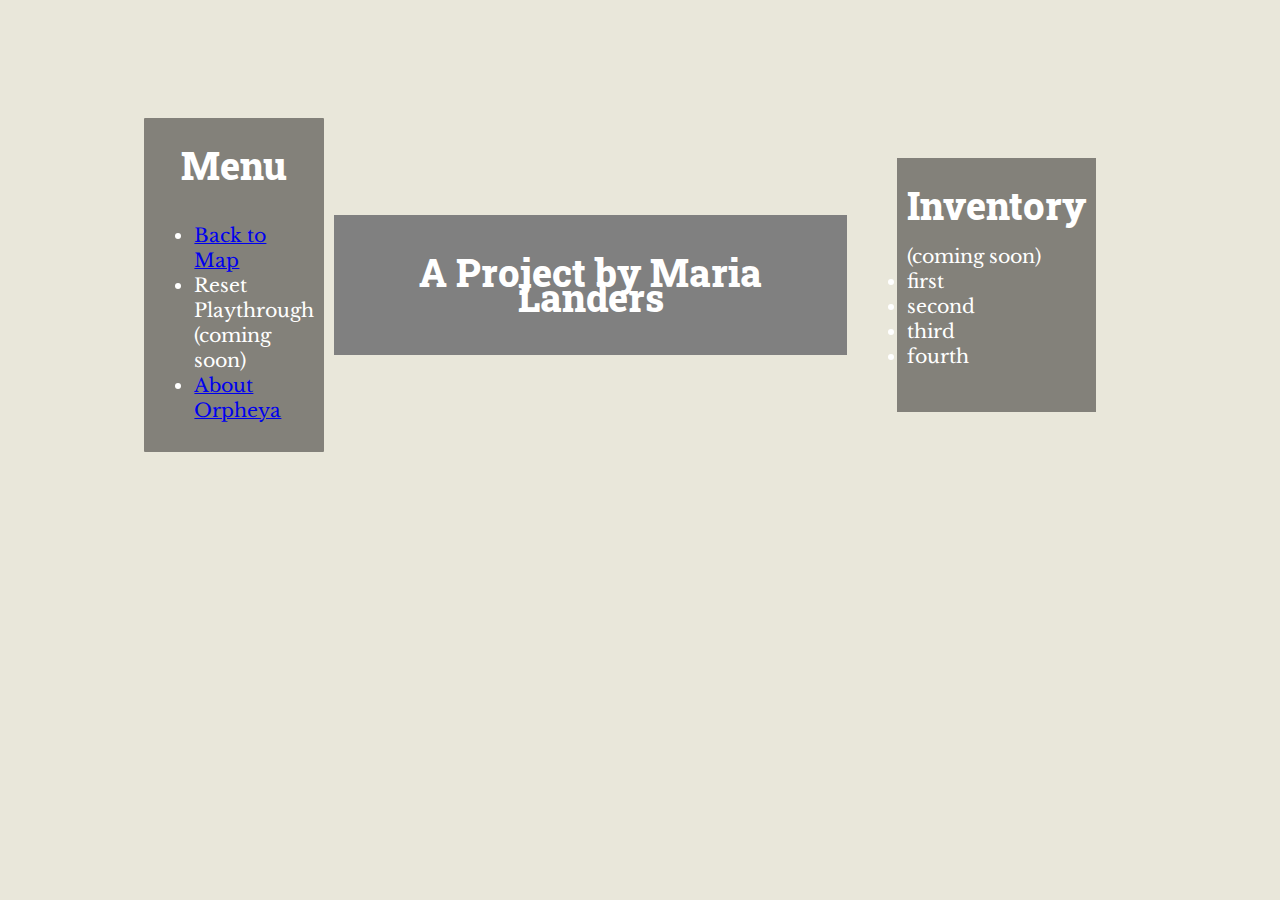
==== about.html @ d2825aea "final touches of part one" ====
<!DOCTYPE html>
<html>
  <meta charset="UTF-8" />
  <meta http-equiv="X-UA-Compatible" content="IE=edge" />
  <meta name="viewport" content="width=device-width, initial-scale=1.0" />
<link rel="stylesheet" href="https://www.w3schools.com/w3css/3/w3.css">
<body>
<style>

</style>
  <head>
    <meta charset="utf-8">
    <meta name="viewport" content="width=device-width">
    <title>repl.it</title>
    <link href="style.css" rel="stylesheet" type="text/css" />
  </head>
  <body>
    <body class="aboutpage">
  <main>
    <section class="three-col">
      <aside>
    <h1>Menu </h1>
          <ul>
  <li><a href="index.html" >Back to Map</a>
</li>
  <li>Reset Playthrough <br>(coming soon)
</li>
  <li><a href="about.html" >About Orpheya</a>
</li>
      </aside>
      <article>
        
    <h1>
        A Project by Maria Landers
        

    </h1>

      </article>
      <div class="inventory">
          <h1>Inventory</h1>
          (coming soon)
          <li>first</li>
          <li>second</li>
          <li>third</li>
          <li>fourth</li>

      </div>
    </section>
  </main>
  <script src="https://code.jquery.com/jquery-3.6.0.min.js" integrity="sha256-/xUj+3OJU5yExlq6GSYGSHk7tPXikynS7ogEvDej/m4=" crossorigin="anonymous"></script>
    <script src="field.js"></script>
</body>
</html>
---- style.css ----
@import url('https://fonts.googleapis.com/css2?family=Libre+Baskerville&family=Roboto+Slab:wght@200;800&display=swap');

main {
    width: 80%;
    margin:auto;
    border-radius: 12px;
    padding: 100px 0px 0px 0px;
    flex:100%;
  }
.aboutpage main{
    background-image: url('images/map.png');
    background-repeat: no-repeat;
    background-attachment: fixed;
    background-size: cover;
  }
.aboutpage article {
  background-color: grey;
  color: white;
  flex: 80%;
  padding: 20px;
  margin: auto;
  position:relative;

}
body {
  background: #E9E7DA;
  font-family: 'Libre Baskerville', serif;
  font-style: normal;
  font-weight: 400;
  font-size: 19px;
  line-height: 25px;
  color: #000000;
}
.death {
  margin: 0vw 5vw 0vw 5vw;
}
.deathbutton {
  text-align: center;
  display: inline-block;
  background-color: rgb(122, 12, 0);
    color: white;
    text-decoration:none;
margin-top: 5vw;
    border-radius: 12px;
    padding: 10px;
    border: 1px solid white;
}
.storybody{
  border: 8px solid white;
  margin: 12px;
  padding-left: 60px;
  padding-right: 60px;
  display: inline-block;

}
h1{
  text-align: center;
  font-family: 'Roboto Slab', serif;
  font-weight: 800;
}
.three-col { 
    display: flex;
    flex-direction: row;
    margin: auto ;

}
.three-col aside {
  background: rgba(0, 0, 0, 0.44);
  flex: 10%;
  color: white;
  border-radius: 1px;
  margin: 10px;
  padding: 10px;
 display:flex;
 flex-direction: column;
}

.three-col article { 
  flex: 80%;
  position: relative;
}


.inventory{
  flex: auto;
  background: rgba(0, 0, 0, 0.44);
  color: white;
  flex:auto;
  flex-direction:column;
  margin: 50px;
  padding: 10px;
  position:relative;
  float: right;
}

.pageimg{
width: 100%;
}

  
section#mapland {
    width: 3000px;
    height: 3000px;
    margin: auto;
    overflow: scroll;
    position: relative;
  }
#map {
    width: 100%;
    cursor: move;
    position: absolute;
  }
  
#center {
    position: absolute;
    left: 10px;
    top: 10px;
    width: 100px;
    height: 100px;
    
  }
  #mapbuttonmountain{
    width:27vw;
}
  #mapbuttonforest{
      width:23vw;
  }
  #mapbuttonsea{
      width:20vw;
  }
 #mapbuttonfield{
        width:29vw;
  }
  .field:hover {
    -ms-transform: scale(1.2); /* IE 9 */
    -webkit-transform: scale(1.2); /* Safari 3-8 */
    transform: scale(1.2); 
     }
.field {
    display: flex;
    position: absolute;
    top: 19%;
    left: 15%;
    
  }
  .forest:hover {
    -ms-transform: scale(1.2); /* IE 9 */
    -webkit-transform: scale(1.2); /* Safari 3-8 */
    transform: scale(1.2); 
     }
  .forest {
    display:flex;
    position:absolute;
    top: 56%;
    left: 9%;
  }
  .mountain:hover {
    -ms-transform: scale(1.2); /* IE 9 */
    -webkit-transform: scale(1.2); /* Safari 3-8 */
    transform: scale(1.2); 
     }
  .mountain {
    display: flex;
    position: absolute;
    top: 10%;
    left: 57%;
    
  }
  .sea:hover {
    -ms-transform: scale(1.2); /* IE 9 */
    -webkit-transform: scale(1.2); /* Safari 3-8 */
    transform: scale(1.2); 
     }
  .sea {
    display: flex;
    position: absolute;
    top: 69%;
    left: 60%;
   
  }

a {
    z-index: 2;
  }



  br {
    margin-bottom: 10px;
  }


  
  .button {
    display:grid;
    background-color: grey;
    text-align: center;
    font-family: 'Roboto Slab', serif;
    color: white;
    text-decoration: none;
    margin: 20px;
    border-radius: 12px;
    padding: 10px;
    border: 1px solid black;
    
  }
  .button:hover {
    text-align: center;
    background-color: darkcyan;
    color: aquamarine;
    text-decoration: none;
    border: 1px solid aquamarine;
  }


  div div:not(.one) {
    display: none;
  }
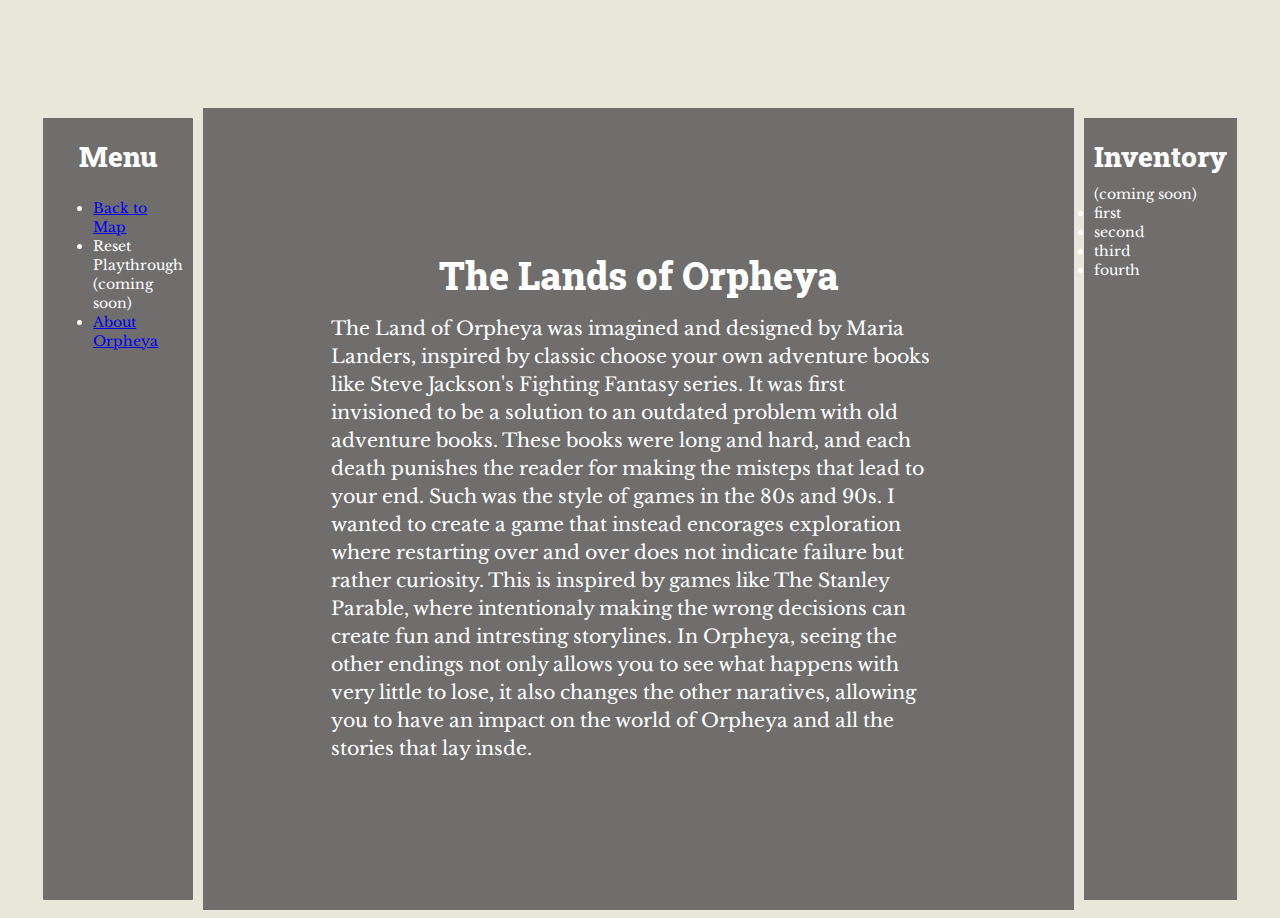
==== commit 96ea1d52: "in class" ====
--- a/about.html
+++ b/about.html
@@ -31,10 +31,13 @@
       <article>
         
     <h1>
-        A Project by Maria Landers
-        
+        The Lands of Orpheya</h1>
+      <p>
+The Land of Orpheya was imagined and designed by Maria Landers, inspired by classic choose your own adventure books like Steve Jackson's Fighting Fantasy series. It was first invisioned to be a solution to an outdated problem with old adventure books. These books were long and hard, and each death punishes the reader for making the misteps that lead to your end. Such was the style of games in the 80s and 90s. I wanted to create a game that instead encorages exploration where restarting over and over does not indicate failure but rather curiosity. This is inspired by games like The Stanley Parable, where intentionaly making the wrong decisions can create fun and intresting storylines. In Orpheya, seeing the other endings not only allows you to see what happens with very little to lose, it also changes the other naratives, allowing you to have an impact on the world of Orpheya and all the stories that lay insde. 
 
-    </h1>
+      </p>
+
+    
 
       </article>
       <div class="inventory">
--- a/style.css
+++ b/style.css
@@ -1,7 +1,7 @@
 @import url('https://fonts.googleapis.com/css2?family=Libre+Baskerville&family=Roboto+Slab:wght@200;800&display=swap');
 
 main {
-    width: 80%;
+    width: 96%;
     margin:auto;
     border-radius: 12px;
     padding: 100px 0px 0px 0px;
@@ -14,10 +14,10 @@
     background-size: cover;
   }
 .aboutpage article {
-  background-color: grey;
+  background: rgba(80, 80, 80, 0.799);;
   color: white;
   flex: 80%;
-  padding: 20px;
+  padding: 10vw;
   margin: auto;
   position:relative;
 
@@ -28,7 +28,7 @@
   font-style: normal;
   font-weight: 400;
   font-size: 19px;
-  line-height: 25px;
+  line-height: 28px;
   color: #000000;
 }
 .death {
@@ -48,8 +48,9 @@
 .storybody{
   border: 8px solid white;
   margin: 12px;
-  padding-left: 60px;
-  padding-right: 60px;
+  padding-left: 5vw;
+  padding-right: 5vw;
+  padding-bottom: 5vw;
   display: inline-block;
 
 }
@@ -65,14 +66,16 @@
 
 }
 .three-col aside {
-  background: rgba(0, 0, 0, 0.44);
-  flex: 10%;
+  background: rgba(80, 80, 80, 0.799);
+  flex: 8%;
   color: white;
   border-radius: 1px;
   margin: 10px;
   padding: 10px;
  display:flex;
  flex-direction: column;
+ font-size: 14px;
+  line-height: 19px;
 }
 
 .three-col article { 
@@ -82,15 +85,18 @@
 
 
 .inventory{
-  flex: auto;
-  background: rgba(0, 0, 0, 0.44);
+  flex: 8%;
+  background: rgba(80, 80, 80, 0.799);
   color: white;
   flex:auto;
   flex-direction:column;
-  margin: 50px;
+  margin: 10px;
   padding: 10px;
   position:relative;
   float: right;
+  font-size: 14px;
+  line-height: 19px;
+
 }
 
 .pageimg{
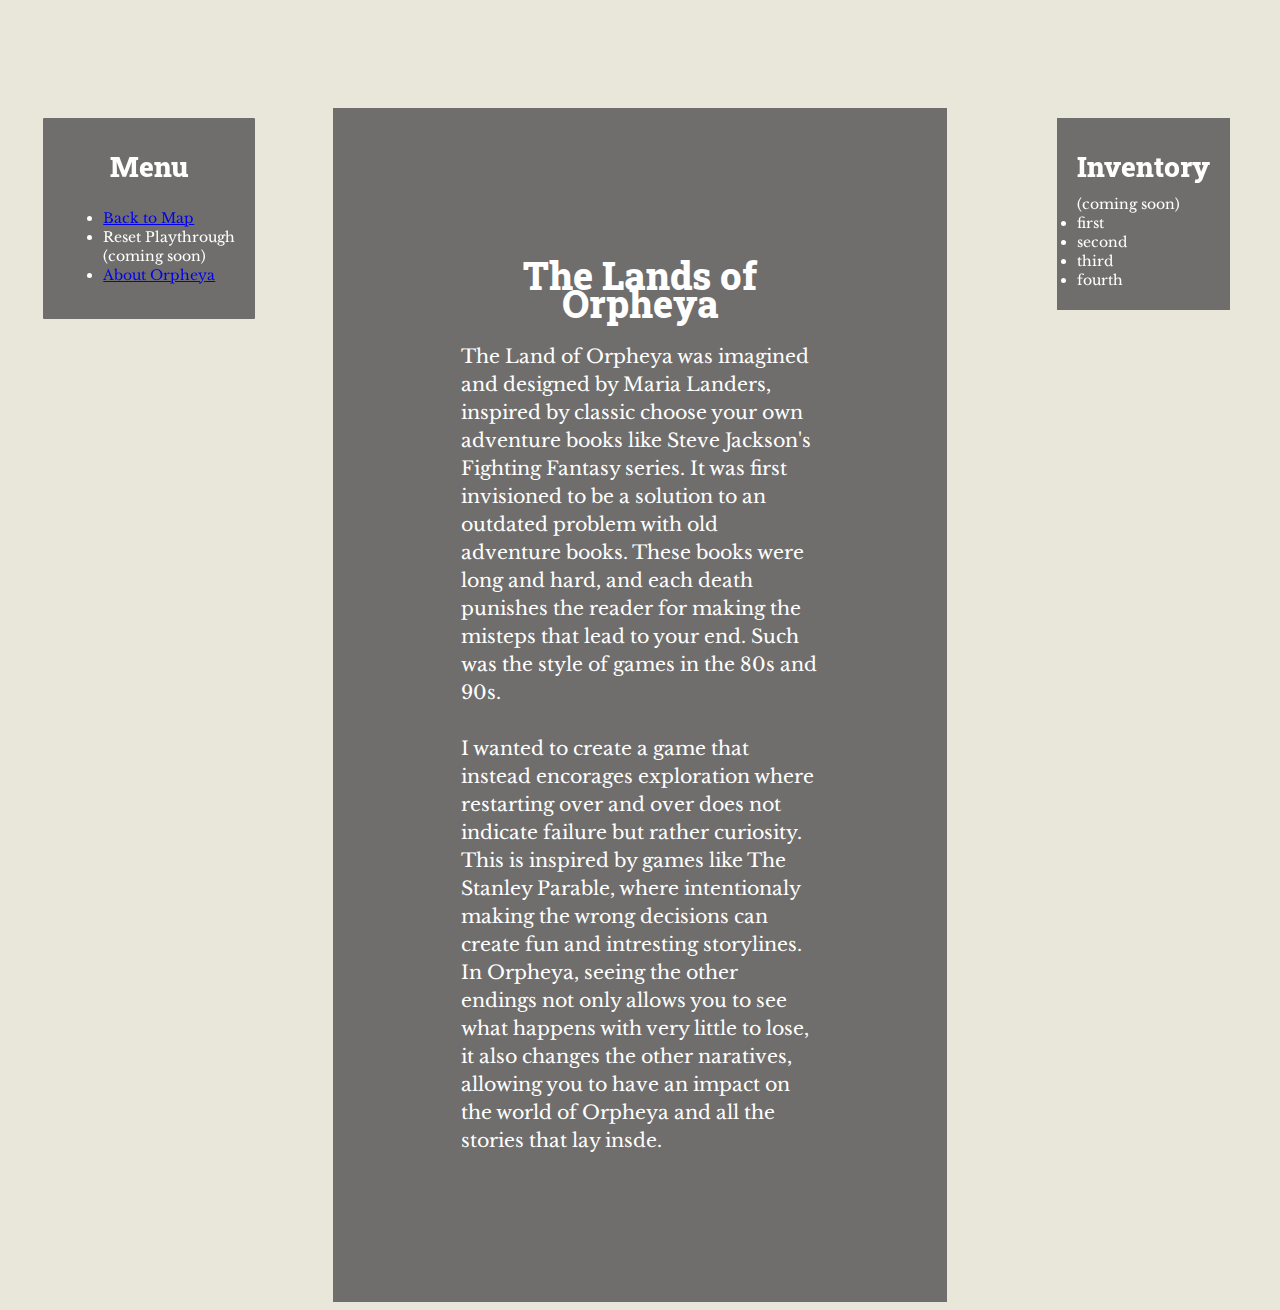
==== commit 40970c19: "Update about.html" ====
--- a/about.html
+++ b/about.html
@@ -33,7 +33,7 @@
     <h1>
         The Lands of Orpheya</h1>
       <p>
-The Land of Orpheya was imagined and designed by Maria Landers, inspired by classic choose your own adventure books like Steve Jackson's Fighting Fantasy series. It was first invisioned to be a solution to an outdated problem with old adventure books. These books were long and hard, and each death punishes the reader for making the misteps that lead to your end. Such was the style of games in the 80s and 90s. I wanted to create a game that instead encorages exploration where restarting over and over does not indicate failure but rather curiosity. This is inspired by games like The Stanley Parable, where intentionaly making the wrong decisions can create fun and intresting storylines. In Orpheya, seeing the other endings not only allows you to see what happens with very little to lose, it also changes the other naratives, allowing you to have an impact on the world of Orpheya and all the stories that lay insde. 
+The Land of Orpheya was imagined and designed by Maria Landers, inspired by classic choose your own adventure books like Steve Jackson's Fighting Fantasy series. It was first invisioned to be a solution to an outdated problem with old adventure books. These books were long and hard, and each death punishes the reader for making the misteps that lead to your end. Such was the style of games in the 80s and 90s.<br><br> I wanted to create a game that instead encorages exploration where restarting over and over does not indicate failure but rather curiosity. This is inspired by games like The Stanley Parable, where intentionaly making the wrong decisions can create fun and intresting storylines. In Orpheya, seeing the other endings not only allows you to see what happens with very little to lose, it also changes the other naratives, allowing you to have an impact on the world of Orpheya and all the stories that lay insde. 
 
       </p>
 
--- a/style.css
+++ b/style.css
@@ -40,7 +40,7 @@
   background-color: rgb(122, 12, 0);
     color: white;
     text-decoration:none;
-margin-top: 5vw;
+    margin-top: 5vw;
     border-radius: 12px;
     padding: 10px;
     border: 1px solid white;
@@ -59,6 +59,11 @@
   font-family: 'Roboto Slab', serif;
   font-weight: 800;
 }
+h2{
+  font-family: 'Roboto Slab', serif;
+  font-weight: 200;
+  font-size: 19px;
+}
 .three-col { 
     display: flex;
     flex-direction: row;
@@ -67,20 +72,24 @@
 }
 .three-col aside {
   background: rgba(80, 80, 80, 0.799);
-  flex: 8%;
+  flex: 15%;
   color: white;
   border-radius: 1px;
   margin: 10px;
-  padding: 10px;
+  padding: 20px;
  display:flex;
  flex-direction: column;
  font-size: 14px;
   line-height: 19px;
+  position: fixed;
 }
 
 .three-col article { 
   flex: 80%;
   position: relative;
+  width: 800px;
+  margin-left: 300px;
+  margin-right: 300px;
 }
 
 
@@ -91,12 +100,13 @@
   flex:auto;
   flex-direction:column;
   margin: 10px;
-  padding: 10px;
+  padding: 20px;
   position:relative;
   float: right;
   font-size: 14px;
   line-height: 19px;
-
+  position: fixed;
+  margin-left: 80vw;
 }
 
 .pageimg{
@@ -119,11 +129,11 @@
   
 #center {
     position: absolute;
-    left: 10px;
-    top: 10px;
+    left: 30vw;
+    top: 30vw;
     width: 100px;
     height: 100px;
-    
+    border: 1px solid red;
   }
   #mapbuttonmountain{
     width:27vw;
@@ -144,7 +154,7 @@
      }
 .field {
     display: flex;
-    position: absolute;
+    position:absolute;
     top: 19%;
     left: 15%;
     
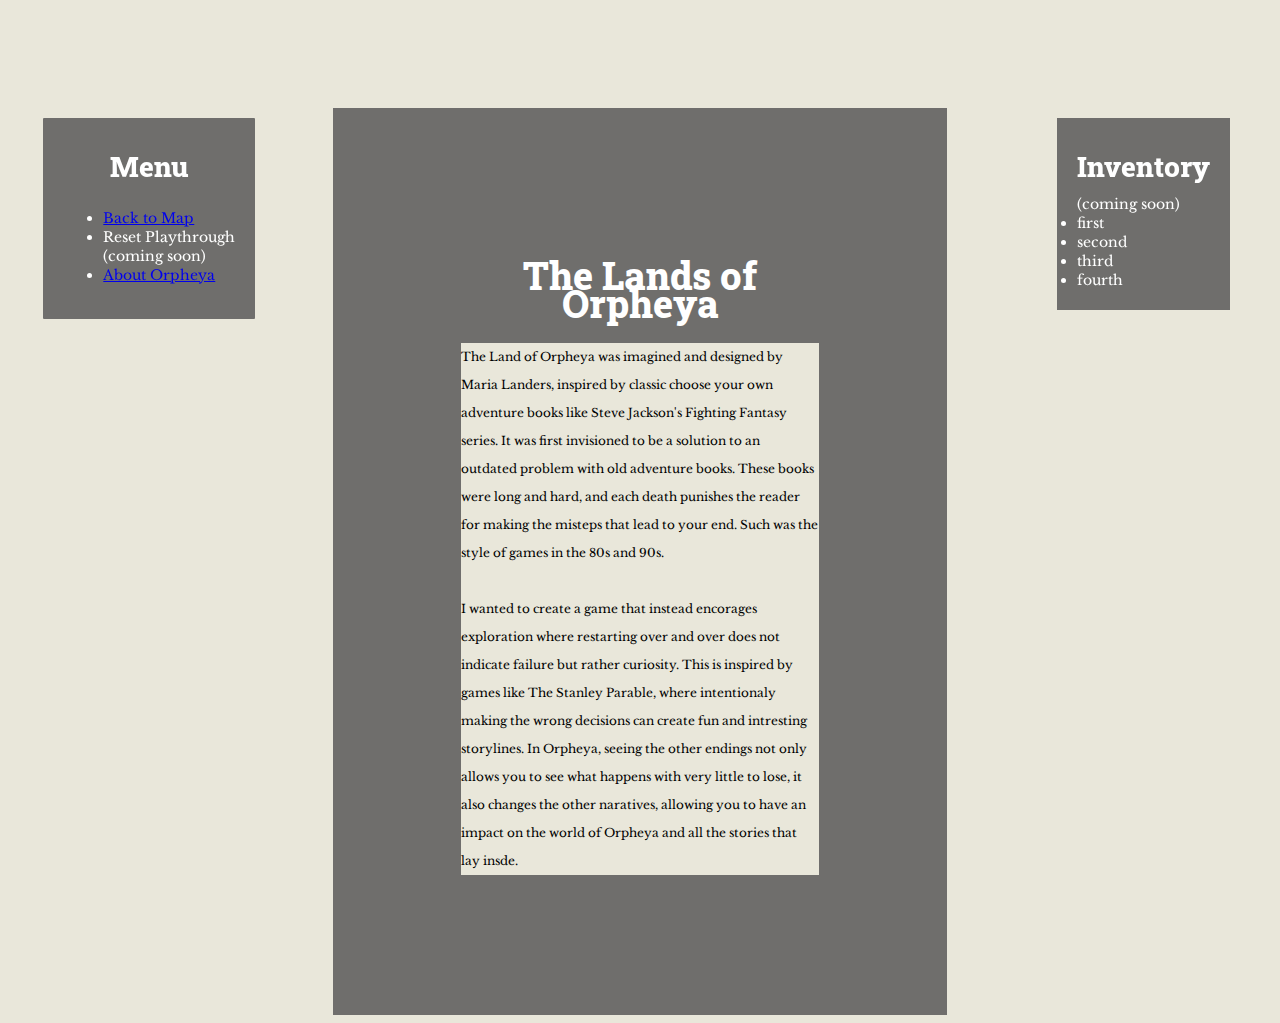
==== commit 7ea524e5: "l" ====
--- a/about.html
+++ b/about.html
@@ -32,7 +32,8 @@
         
     <h1>
         The Lands of Orpheya</h1>
-      <p>
+
+      <p class="abouttype">
 The Land of Orpheya was imagined and designed by Maria Landers, inspired by classic choose your own adventure books like Steve Jackson's Fighting Fantasy series. It was first invisioned to be a solution to an outdated problem with old adventure books. These books were long and hard, and each death punishes the reader for making the misteps that lead to your end. Such was the style of games in the 80s and 90s.<br><br> I wanted to create a game that instead encorages exploration where restarting over and over does not indicate failure but rather curiosity. This is inspired by games like The Stanley Parable, where intentionaly making the wrong decisions can create fun and intresting storylines. In Orpheya, seeing the other endings not only allows you to see what happens with very little to lose, it also changes the other naratives, allowing you to have an impact on the world of Orpheya and all the stories that lay insde. 
 
       </p>
--- a/style.css
+++ b/style.css
@@ -22,6 +22,16 @@
   position:relative;
 
 }
+.abouttype {
+  background: #E9E7DA;
+  font-family: 'Libre Baskerville', serif;
+  font-style: normal;
+  font-weight: 400;
+  font-size: 12px;
+  line-height: 28px;
+  color: #000000;
+}
+
 body {
   background: #E9E7DA;
   font-family: 'Libre Baskerville', serif;
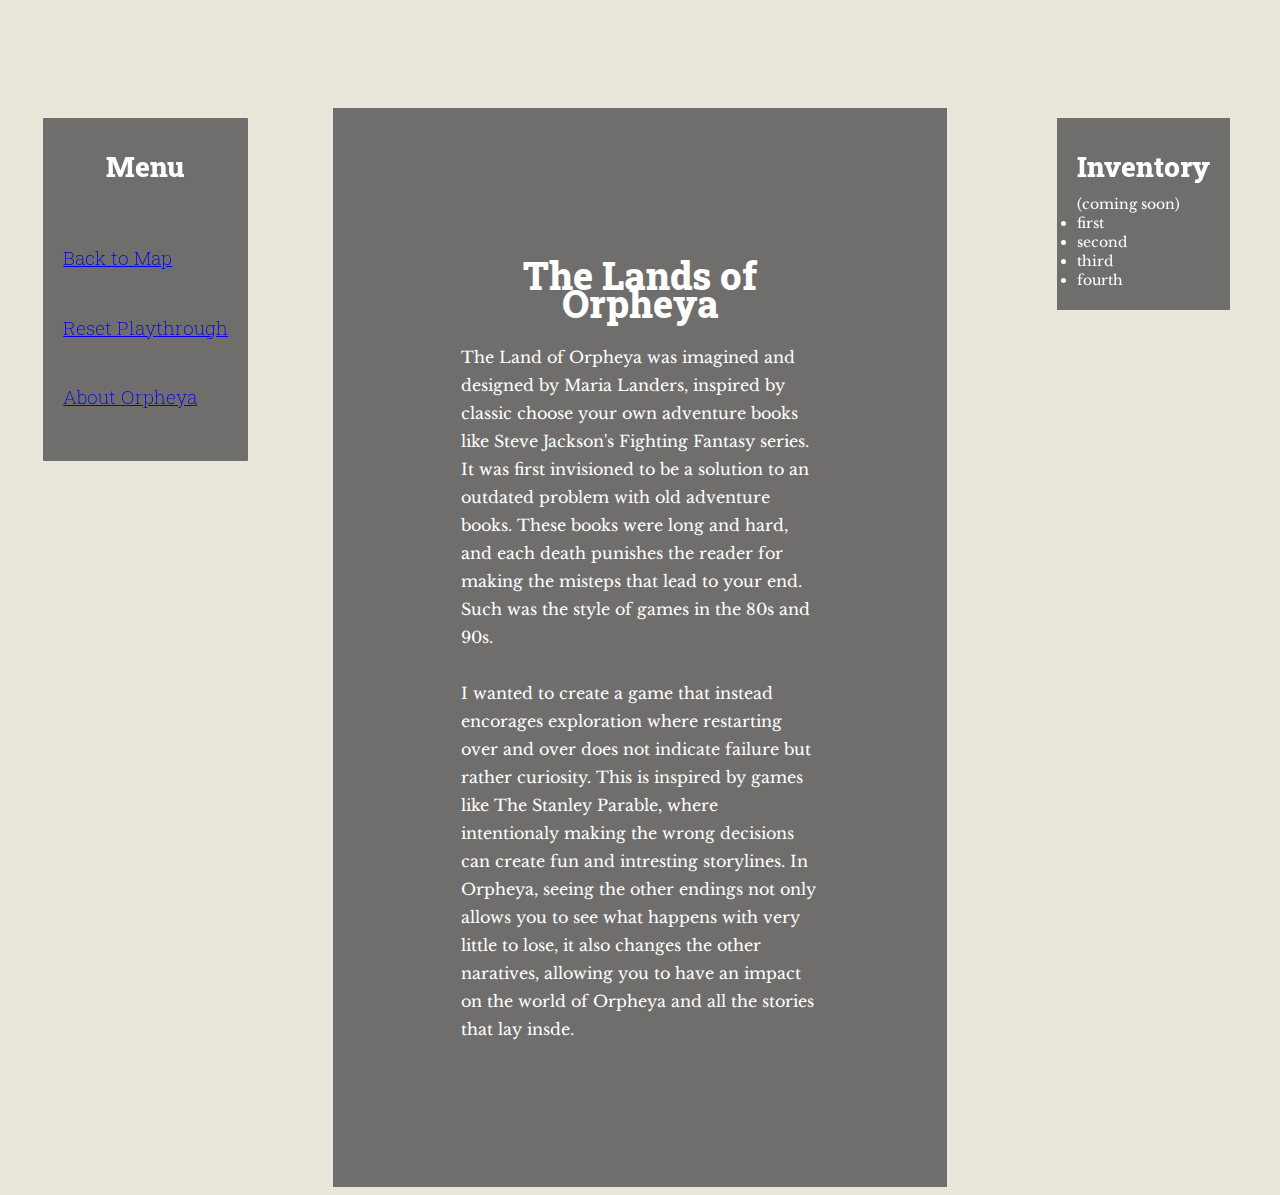
==== commit e870bb59: "p" ====
--- a/about.html
+++ b/about.html
@@ -19,15 +19,15 @@
   <main>
     <section class="three-col">
       <aside>
-    <h1>Menu </h1>
-          <ul>
-  <li><a href="index.html" >Back to Map</a>
-</li>
-  <li>Reset Playthrough <br>(coming soon)
-</li>
-  <li><a href="about.html" >About Orpheya</a>
-</li>
-      </aside>
+        <h1>Menu </h1>
+         <br><br>
+      <a href="map.html" ><h2>Back to Map</h2></a><br>
+    
+      <h2><a href="index.html" onclick="localStorage.clear()">Reset Playthrough</a></h2><br>
+    
+      <h2><a href="about.html" >About Orpheya</a></h2><br>
+    
+          </aside>
       <article>
         
     <h1>
--- a/style.css
+++ b/style.css
@@ -1,39 +1,57 @@
 @import url('https://fonts.googleapis.com/css2?family=Libre+Baskerville&family=Roboto+Slab:wght@200;800&display=swap');
 
 main {
-    width: 96%;
-    margin:auto;
-    border-radius: 12px;
-    padding: 100px 0px 0px 0px;
-    flex:100%;
-  }
-.aboutpage main{
-    background-image: url('images/map.png');
-    background-repeat: no-repeat;
-    background-attachment: fixed;
-    background-size: cover;
-  }
+  width: 96%;
+  margin: auto;
+  border-radius: 12px;
+  padding: 100px 0px 0px 0px;
+  flex: 100%;
+}
+.enterbutton {
+  position: sticky;
+  margin-top: 5vw;
+  border-radius: 12px;
+  padding: 20px;
+  margin-left: 43%;
+  text-align: center;
+  background-color: #008b8b;
+  color: aquamarine;
+  text-decoration: none;
+  border: 1px solid aquamarine;
+  font-size: 20px;
+}
+.landing {
+  background-image: url('images/landingimg.png');
+  background-repeat: no-repeat;
+  background-attachment: fixed;
+  background-size: cover;
+}
+.aboutpage main {
+  background-image: url('images/map.png');
+  background-repeat: no-repeat;
+  background-attachment: fixed;
+  background-size: cover;
+}
 .aboutpage article {
-  background: rgba(80, 80, 80, 0.799);;
+  background: rgba(80, 80, 80, 0.799);
   color: white;
   flex: 80%;
   padding: 10vw;
   margin: auto;
-  position:relative;
-
+  position: relative;
 }
 .abouttype {
-  background: #E9E7DA;
+  
   font-family: 'Libre Baskerville', serif;
   font-style: normal;
   font-weight: 400;
-  font-size: 12px;
+  font-size: 16px;
   line-height: 28px;
-  color: #000000;
+  color: solid white;
 }
 
 body {
-  background: #E9E7DA;
+  background: #e9e7da;
   font-family: 'Libre Baskerville', serif;
   font-style: normal;
   font-weight: 400;
@@ -48,37 +66,36 @@
   text-align: center;
   display: inline-block;
   background-color: rgb(122, 12, 0);
-    color: white;
-    text-decoration:none;
-    margin-top: 5vw;
-    border-radius: 12px;
-    padding: 10px;
-    border: 1px solid white;
-}
-.storybody{
+  color: white;
+  text-decoration: none;
+  margin-top: 5vw;
+  border-radius: 12px;
+  padding: 10px;
+  border: 1px solid white;
+}
+
+.storybody {
   border: 8px solid white;
   margin: 12px;
   padding-left: 5vw;
   padding-right: 5vw;
   padding-bottom: 5vw;
   display: inline-block;
-
-}
-h1{
+}
+h1 {
   text-align: center;
   font-family: 'Roboto Slab', serif;
   font-weight: 800;
 }
-h2{
+h2 {
   font-family: 'Roboto Slab', serif;
   font-weight: 200;
   font-size: 19px;
 }
-.three-col { 
-    display: flex;
-    flex-direction: row;
-    margin: auto ;
-
+.three-col {
+  display: flex;
+  flex-direction: row;
+  margin: auto;
 }
 .three-col aside {
   background: rgba(80, 80, 80, 0.799);
@@ -87,14 +104,14 @@
   border-radius: 1px;
   margin: 10px;
   padding: 20px;
- display:flex;
- flex-direction: column;
- font-size: 14px;
+  display: flex;
+  flex-direction: column;
+  font-size: 14px;
   line-height: 19px;
   position: fixed;
 }
 
-.three-col article { 
+.three-col article {
   flex: 80%;
   position: relative;
   width: 800px;
@@ -102,143 +119,204 @@
   margin-right: 300px;
 }
 
-
-.inventory{
+.inventory {
   flex: 8%;
   background: rgba(80, 80, 80, 0.799);
   color: white;
-  flex:auto;
-  flex-direction:column;
+  flex: auto;
+  flex-direction: column;
   margin: 10px;
   padding: 20px;
-  position:relative;
+  position: relative;
   float: right;
   font-size: 14px;
   line-height: 19px;
   position: fixed;
   margin-left: 80vw;
-}
-
-.pageimg{
-width: 100%;
-}
-
   
+}
+.invfield{
+  margin:5px;
+  border: solid white; 
+  flex: 20%;
+  width: 100px;
+ 
+}
+.invforest{
+  margin:5px;
+  border: solid white; 
+  flex: 20%;
+  width: 100px;
+  display:none;
+}
+.invmountain{
+  margin:5px;
+  border: solid white; 
+  flex: 20%;
+  width: 100px;
+  display:none;
+}
+.invsea{
+  margin:5px;
+  border: solid white; 
+  width: auto;
+  height: auto;
+  width: 100px;
+  display:none;
+}
+
+.pageimg {
+  width: 100%;
+}
+
+#mapdiv {
+  width: 3000px;
+  height: 3000px;
+  cursor: move;
+  position: absolute;
+  transform: translateX(-20%) translateY(-35%);
+  top: 0;
+  left: 0;
+}
 section#mapland {
-    width: 3000px;
-    height: 3000px;
-    margin: auto;
-    overflow: scroll;
-    position: relative;
-  }
+  position: absolute;
+
+  width: 3000px;
+  height: 3000px;
+  max-width: 3000px;
+  max-height: 3000px;
+  margin: auto;
+  /* overflow: scroll; */
+  position: relative;
+  cursor: move;
+  /* left: -620px; */
+  /* top: 920px; */
+}
 #map {
-    width: 100%;
-    cursor: move;
-    position: absolute;
-  }
-  
+  width: 98%;
+  position: absolute;
+  z-index: -1;
+  top: 0;
+  left: 0;
+}
+
 #center {
-    position: absolute;
-    left: 30vw;
-    top: 30vw;
-    width: 100px;
-    height: 100px;
-    border: 1px solid red;
-  }
-  #mapbuttonmountain{
-    width:27vw;
-}
-  #mapbuttonforest{
-      width:23vw;
-  }
-  #mapbuttonsea{
-      width:20vw;
-  }
- #mapbuttonfield{
-        width:29vw;
-  }
-  .field:hover {
-    -ms-transform: scale(1.2); /* IE 9 */
-    -webkit-transform: scale(1.2); /* Safari 3-8 */
-    transform: scale(1.2); 
-     }
+  position: absolute;
+  left: 1420px;
+  top: 1420px;
+  width: 100px;
+  height: 100px;
+  z-index: 2000;
+}
+#mapbuttonmountain {
+  width: 27vw;
+}
+#mapbuttonforest {
+  width: 23vw;
+}
+#mapbuttonsea {
+  width: 20vw;
+}
+#mapbuttonfield {
+  width: 29vw;
+}
+#mapclickdrag {
+  width: 45vw;
+}
+.field:hover {
+  -ms-transform: scale(1.2); /* IE 9 */
+  -webkit-transform: scale(1.2); /* Safari 3-8 */
+  transform: scale(1.2);
+}
 .field {
-    display: flex;
-    position:absolute;
-    top: 19%;
-    left: 15%;
-    
-  }
-  .forest:hover {
-    -ms-transform: scale(1.2); /* IE 9 */
-    -webkit-transform: scale(1.2); /* Safari 3-8 */
-    transform: scale(1.2); 
-     }
-  .forest {
-    display:flex;
-    position:absolute;
-    top: 56%;
-    left: 9%;
-  }
-  .mountain:hover {
-    -ms-transform: scale(1.2); /* IE 9 */
-    -webkit-transform: scale(1.2); /* Safari 3-8 */
-    transform: scale(1.2); 
-     }
-  .mountain {
-    display: flex;
-    position: absolute;
-    top: 10%;
-    left: 57%;
-    
-  }
-  .sea:hover {
-    -ms-transform: scale(1.2); /* IE 9 */
-    -webkit-transform: scale(1.2); /* Safari 3-8 */
-    transform: scale(1.2); 
-     }
-  .sea {
-    display: flex;
-    position: absolute;
-    top: 69%;
-    left: 60%;
-   
-  }
+  display: flex;
+  position: absolute;
+  top: 19%;
+  left: 15%;
+  filter: drop-shadow(18px 22px 14px rgba(0, 0, 0, 0.25));
+}
+.clickdrag {
+  position: absolute;
+  top: 40.5%;
+  left: 37.5%;
+  /* position: absolute;
+  left: 1200px;
+  top: 1250px;
+  filter: drop-shadow(18px 22px 14px rgba(0, 0, 0, 0.25)); */
+}
+#left-scroller {
+  position: absolute;
+  top: 43%;
+  left: 22%;
+}
+
+.forest:hover {
+  -ms-transform: scale(1.2); /* IE 9 */
+  -webkit-transform: scale(1.2); /* Safari 3-8 */
+  transform: scale(1.2);
+}
+.forest {
+  display: flex;
+  position: absolute;
+  top: 56%;
+  left: 9%;
+  filter: drop-shadow(18px 22px 14px rgba(0, 0, 0, 0.25));
+}
+.mountain:hover {
+  -ms-transform: scale(1.2); /* IE 9 */
+  -webkit-transform: scale(1.2); /* Safari 3-8 */
+  transform: scale(1.2);
+}
+.mountain {
+  display: flex;
+  position: absolute;
+  top: 10%;
+  left: 57%;
+  filter: drop-shadow(18px 22px 14px rgba(0, 0, 0, 0.25));
+}
+.sea:hover {
+  -ms-transform: scale(1.2); /* IE 9 */
+  -webkit-transform: scale(1.2); /* Safari 3-8 */
+  transform: scale(1.2);
+}
+.sea {
+  display: flex;
+  position: absolute;
+  top: 69%;
+  left: 60%;
+
+  filter: drop-shadow(18px 22px 14px rgba(0, 0, 0, 0.25));
+}
 
 a {
-    z-index: 2;
-  }
-
-
-
-  br {
-    margin-bottom: 10px;
-  }
-
-
-  
-  .button {
-    display:grid;
-    background-color: grey;
-    text-align: center;
-    font-family: 'Roboto Slab', serif;
-    color: white;
-    text-decoration: none;
-    margin: 20px;
-    border-radius: 12px;
-    padding: 10px;
-    border: 1px solid black;
-    
-  }
-  .button:hover {
-    text-align: center;
-    background-color: darkcyan;
-    color: aquamarine;
-    text-decoration: none;
-    border: 1px solid aquamarine;
-  }
-
-
-  div div:not(.one) {
-    display: none;
-  }
+  z-index: 2;
+}
+
+br {
+  margin-bottom: 10px;
+}
+
+.button {
+  display: grid;
+  background-color: grey;
+  text-align: center;
+  font-family: 'Roboto Slab', serif;
+  color: white;
+  text-decoration: none;
+  margin: 20px;
+  border-radius: 12px;
+  padding: 10px;
+  border: 1px solid black;
+}
+.button:hover {
+  text-align: center;
+  background-color: #008b8b;
+  color: aquamarine;
+  text-decoration: none;
+  border: 1px solid aquamarine;
+}
+
+div div:not(.one) {
+  display: none;
+}
+
